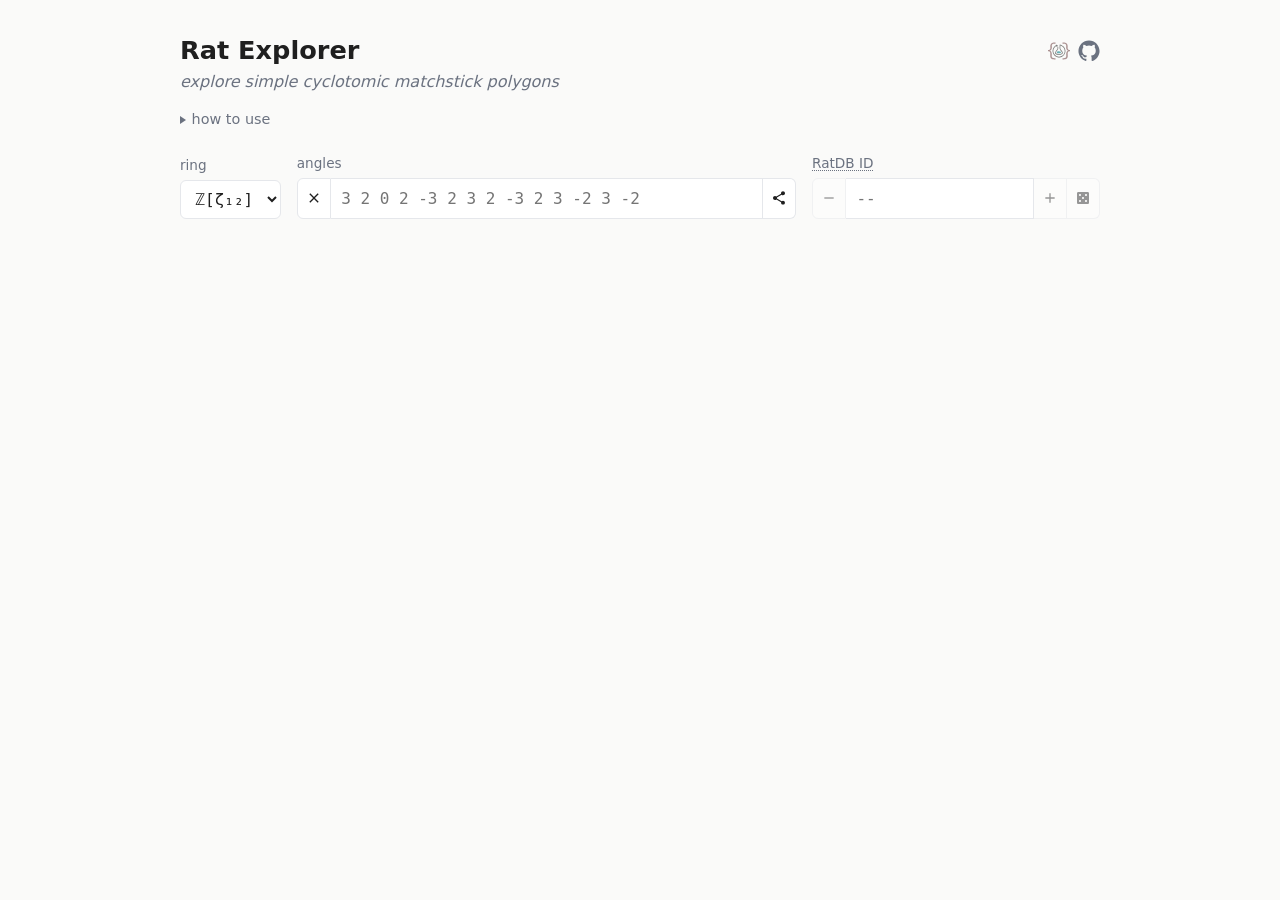
==== web/ratdb/index.html @ 6fc7f0fa "web: relocate the explorer to web/ratdb and deploy at the site root Move the RatDB explorer from web" ====
<!DOCTYPE html>
<html lang="en">
<head>
<meta charset="utf-8" />
<meta name="viewport" content="width=device-width, initial-scale=1" />
<title>tilezz - Rat Explorer</title>
<meta name="description"
      content="tilezz Rat Explorer: build and inspect simple matchstick polygons (closed self-avoiding polygons with unit-length edges and rational turn angles) on cyclotomic lattices Z[zeta_n]. Ships a queryable database of canonical polygons as a self-describing RO-Crate 1.2 asset." />
<meta name="keywords"
      content="combinatorial enumeration, self-avoiding polygon, cyclotomic lattice, matchstick polygon, DAFSA, RO-Crate, OEIS A316192, tilezz" />
<meta name="author" content="Anton Pirogov" />
<meta property="og:type" content="website" />
<meta property="og:title" content="tilezz Rat Explorer" />
<meta property="og:description"
      content="Interactive explorer for simple matchstick polygons on cyclotomic lattices, with a self-describing RO-Crate-packaged database." />
<link rel="describedby"
      type="application/ld+json"
      href="./ro-crate-metadata.json"
      title="tilezz Rat Explorer -- RO-Crate metadata (page + datasets)" />
<link rel="stylesheet" href="style.css" />
</head>
<body>
<main>
  <header>
    <div class="header-row">
      <h1>Rat Explorer</h1>
      <nav class="header-links" aria-label="external metadata">
        <a class="repo-link rocrate-link"
           href="./ro-crate-metadata.json"
           target="_blank"
           rel="noopener noreferrer"
           aria-label="view RO-Crate metadata"
           title="view RO-Crate metadata (machine-readable dataset descriptor)">
          <img src="./ro-crate-icon.svg" width="22" height="22"
               alt="" aria-hidden="true" />
        </a>
        <a class="repo-link"
           href="https://github.com/apirogov/tilezz"
           target="_blank"
           rel="noopener noreferrer"
           aria-label="view tilezz on GitHub"
           title="view tilezz on GitHub">
          <svg viewBox="0 0 24 24" width="22" height="22"
               fill="currentColor" aria-hidden="true">
            <path d="M12 .5C5.65.5.5 5.65.5 12c0 5.08 3.29 9.39 7.86 10.92.58.11.79-.25.79-.55 0-.27-.01-1-.02-1.96-3.2.69-3.88-1.54-3.88-1.54-.52-1.33-1.27-1.68-1.27-1.68-1.04-.71.08-.7.08-.7 1.15.08 1.76 1.18 1.76 1.18 1.02 1.75 2.68 1.24 3.34.95.1-.74.4-1.24.73-1.53-2.55-.29-5.24-1.28-5.24-5.7 0-1.26.45-2.29 1.18-3.1-.12-.29-.51-1.46.11-3.05 0 0 .97-.31 3.18 1.18a11.1 11.1 0 015.79 0c2.2-1.49 3.17-1.18 3.17-1.18.63 1.59.23 2.76.11 3.05.74.81 1.18 1.84 1.18 3.1 0 4.43-2.7 5.41-5.27 5.69.41.36.78 1.07.78 2.15 0 1.55-.01 2.81-.01 3.19 0 .31.21.67.8.55C20.21 21.39 23.5 17.08 23.5 12 23.5 5.65 18.35.5 12 .5z"/>
          </svg>
        </a>
      </nav>
    </div>
    <h4>explore simple cyclotomic matchstick polygons</h4>
    <details class="hint-details">
      <summary>how to use</summary>
      <p class="hint">
        A rational tile (<strong>rat</strong>) is a closed matchstick polygon
        on the chosen cyclotomic ring &Zopf;[&zeta;<sub>n</sub>]: a boundary
        of unit-length edges with turn angles in integer multiples of
        360&deg;/n. We trace it turtle-style - starting at the origin
        facing direction 0, each angle turns the facing direction by that many
        ring units before we step one unit forward. A partial, not-yet-closed
        sequence is a <strong>snake</strong>.
      </p>
      <p class="hint">
        To inspect a polygon, enter a whitespace-separated angle sequence,
        e.g. the Spectre tile (click to load):
        <button type="button" class="example-link"
        data-load-ring="12"
        data-load-angles="3 2 0 2 -3 2 3 2 -3 2 3 -2 3 -2">3 2 0 2 -3 2 3 2
        -3 2 3 -2 3 -2</button>
      </p>
      <p class="hint">
        To build one interactively:
      </p>
      <ul class="hint">
        <li><kbd>&larr;</kbd>/<kbd>&rarr;</kbd> select angle</li>
        <li><kbd>&uarr;</kbd> confirm angle</li>
        <li><kbd>&darr;</kbd> undo last angle</li>
        <li><kbd>Esc</kbd> clear edge preview</li>
        <li>Mobile: swipe horizontally to select, vertically to
          confirm / undo.</li>
      </ul>
      <p class="hint">
        When the polygon is closed, the panel shows additional
        statistics and normal forms for the resulting rat.
      </p>
    </details>
  </header>

  <section class="controls">
    <div class="ctrl-block" id="ring-block" data-tooltip="choose the cyclotomic ring">
      <label for="ring">ring</label>
      <select id="ring">
        <option value="3">ℤ[ζ₃]</option>
        <option value="4">ℤ[ζ₄]</option>
        <option value="5">ℤ[ζ₅]</option>
        <option value="6">ℤ[ζ₆]</option>
        <option value="7">ℤ[ζ₇]</option>
        <option value="8">ℤ[ζ₈]</option>
        <option value="9">ℤ[ζ₉]</option>
        <option value="10">ℤ[ζ₁₀]</option>
        <option value="12" selected>ℤ[ζ₁₂]</option>
        <option value="14">ℤ[ζ₁₄]</option>
        <option value="16">ℤ[ζ₁₆]</option>
        <option value="18">ℤ[ζ₁₈]</option>
        <option value="20">ℤ[ζ₂₀]</option>
        <option value="24">ℤ[ζ₂₄]</option>
        <option value="32">ℤ[ζ₃₂]</option>
        <option value="60">ℤ[ζ₆₀]</option>
      </select>
    </div>

    <div class="ctrl-block grow">
      <label for="angles">angles</label>
      <div class="input-group">
        <button type="button" id="clear-btn" class="icon-btn"
                aria-label="clear angles" title="clear the angle sequence">
          <svg viewBox="0 0 24 24" width="16" height="16"
               fill="currentColor" aria-hidden="true">
            <path d="M19 6.41 17.59 5 12 10.59 6.41 5 5 6.41 10.59 12 5 17.59 6.41 19 12 13.41 17.59 19 19 17.59 13.41 12z"/>
          </svg>
        </button>
        <input id="angles"
               type="text"
               placeholder="3 2 0 2 -3 2 3 2 -3 2 3 -2 3 -2"
               autocomplete="off"
               spellcheck="false" />
        <button type="button" id="share-btn" class="icon-btn"
                aria-label="share"
                title="copy a shareable URL to the clipboard">
          <svg viewBox="0 0 24 24" width="16" height="16"
               fill="currentColor" aria-hidden="true">
            <path d="M18 16.08c-.76 0-1.44.3-1.96.77L8.91 12.7c.05-.23.09-.46.09-.7s-.04-.47-.09-.7l7.05-4.11c.54.5 1.25.81 2.04.81 1.66 0 3-1.34 3-3s-1.34-3-3-3-3 1.34-3 3c0 .24.04.47.09.7L8.04 9.81C7.5 9.31 6.79 9 6 9c-1.66 0-3 1.34-3 3s1.34 3 3 3c.79 0 1.5-.31 2.04-.81l7.12 4.16c-.05.21-.08.43-.08.65 0 1.61 1.31 2.92 2.92 2.92 1.61 0 2.92-1.31 2.92-2.92s-1.31-2.92-2.92-2.92z"/>
          </svg>
        </button>
      </div>
    </div>

    <div class="ctrl-block db-control" id="db-control"
         data-tooltip="no RatDB shipped for this ring">
      <label for="rat-id">
        <span class="db-label-hint">RatDB ID</span>
      </label>
      <div class="input-group">
        <button type="button" id="id-dec-btn" class="icon-btn"
                aria-label="previous RatDB ID"
                title="previous RatDB ID" disabled>
          <svg viewBox="0 0 24 24" width="16" height="16"
               fill="currentColor" aria-hidden="true">
            <path d="M19 13H5v-2h14v2z"/>
          </svg>
        </button>
        <input id="rat-id"
               type="number"
               min="0"
               step="1"
               autocomplete="off"
               disabled
               placeholder="--" />
        <button type="button" id="id-inc-btn" class="icon-btn"
                aria-label="next RatDB ID"
                title="next RatDB ID" disabled>
          <svg viewBox="0 0 24 24" width="16" height="16"
               fill="currentColor" aria-hidden="true">
            <path d="M19 13h-6v6h-2v-6H5v-2h6V5h2v6h6v2z"/>
          </svg>
        </button>
        <button type="button" id="dice-btn" class="icon-btn"
                aria-label="pick a random RatDB ID"
                title="pick a random RatDB ID" disabled>
          <svg viewBox="0 0 24 24" width="16" height="16"
               fill="currentColor" aria-hidden="true">
            <path d="M19 3H5c-1.11 0-2 .89-2 2v14c0 1.1.89 2 2 2h14c1.1 0 2-.9 2-2V5c0-1.11-.9-2-2-2zM7.5 18c-.83 0-1.5-.67-1.5-1.5S6.67 15 7.5 15s1.5.67 1.5 1.5S8.33 18 7.5 18zm0-9C6.67 9 6 8.33 6 7.5S6.67 6 7.5 6 9 6.67 9 7.5 8.33 9 7.5 9zm4.5 4.5c-.83 0-1.5-.67-1.5-1.5s.67-1.5 1.5-1.5 1.5.67 1.5 1.5-.67 1.5-1.5 1.5zm4.5 4.5c-.83 0-1.5-.67-1.5-1.5s.67-1.5 1.5-1.5 1.5.67 1.5 1.5-.67 1.5-1.5 1.5zm0-9c-.83 0-1.5-.67-1.5-1.5S15.67 6 16.5 6s1.5.67 1.5 1.5S17.33 9 16.5 9z"/>
          </svg>
        </button>
      </div>
    </div>
  </section>

  <section id="out"></section>
</main>

<script type="module" src="./explorer.js"></script>
</body>
</html>
---- web/ratdb/style.css ----
:root {
  --bg: #fafaf9;
  --fg: #1f1f1f;
  --muted: #6b7280;
  --accent: #2563eb;
  --border: #e5e7eb;
  --error: #b91c1c;
}

* { box-sizing: border-box; }

body {
  margin: 0;
  font-family: system-ui, -apple-system, "Segoe UI", Roboto, sans-serif;
  color: var(--fg);
  background: var(--bg);
  line-height: 1.45;
}

main {
  max-width: 960px;
  margin: 0 auto;
  padding: 2rem 1.25rem 3rem;
}

header h1 {
  margin: 0;
  font-size: 1.6rem;
  font-weight: 600;
}

.header-row {
  display: flex;
  align-items: center;
  justify-content: space-between;
  gap: 1rem;
  /* Tight bottom margin so the subtitle (h4) sits visually attached
     to the title; the h4 itself owns the spacing to whatever comes
     after the header. */
  margin: 0 0 .15rem;
}

header h4 {
  margin: 0 0 .9rem;
  font-size: 1rem;
  font-weight: 400;
  font-style: italic;
  color: var(--muted);
  line-height: 1.3;
}

.repo-link {
  color: var(--muted);
  text-decoration: none;
  display: inline-flex;
  align-items: center;
  transition: color .15s ease;
}

.repo-link:hover,
.repo-link:focus-visible {
  color: var(--fg);
  outline: none;
}

.repo-link svg,
.repo-link img { display: block; }

/* The official RO-Crate logo has its own brand colors and shouldn't
   inherit the muted->fg hover transition from .repo-link. Restore
   it to full opacity on hover instead. */
.rocrate-link { opacity: .75; transition: opacity .15s ease; }
.rocrate-link:hover,
.rocrate-link:focus-visible { opacity: 1; }

.header-links {
  display: inline-flex;
  gap: .5rem;
  align-items: center;
}

.hint {
  margin: 0 0 1.5rem;
  color: var(--muted);
  font-size: .95rem;
}

ul.hint {
  padding-left: 1.25rem;
  margin: 0 0 1.5rem;
}

ul.hint li {
  margin: .2rem 0;
}

.hint-details {
  margin: 0 0 1.5rem;
}

.hint-details > summary {
  cursor: pointer;
  color: var(--muted);
  font-size: .9rem;
  user-select: none;
  display: inline-flex;
  align-items: center;
  gap: .35rem;
  /* Hide the default marker; we draw our own rotating chevron. */
  list-style: none;
}

.hint-details > summary::-webkit-details-marker {
  display: none;
}

.hint-details > summary::before {
  content: "";
  display: inline-block;
  width: 0;
  height: 0;
  border-style: solid;
  border-width: 4px 0 4px 6px;
  border-color: transparent transparent transparent currentColor;
  transition: transform .15s ease;
}

.hint-details[open] > summary::before {
  transform: rotate(90deg);
}

.hint-details > summary:hover {
  color: var(--fg);
}

.hint-details > .hint {
  margin: .6rem 0 0;
}

.hint code,
.hint .example-link {
  background: #f1f5f9;
  padding: .1em .3em;
  border-radius: 3px;
  font-size: .9em;
  font-family: ui-monospace, "SFMono-Regular", Menlo, Consolas, monospace;
}

.hint .example-link {
  border: none;
  cursor: pointer;
  color: inherit;
  line-height: inherit;
  /* Inherits parent's text wrapping. */
}

.hint .example-link:hover,
.hint .example-link:focus-visible {
  background: #cbd5e1;
  outline: none;
}

.hint kbd {
  background: #f1f5f9;
  border: 1px solid #cbd5e1;
  border-bottom-width: 2px;
  border-radius: 4px;
  padding: 0 .3em;
  font-family: ui-monospace, "SFMono-Regular", Menlo, Consolas, monospace;
  font-size: .85em;
  color: var(--fg);
}

.controls {
  display: flex;
  gap: 1rem;
  flex-wrap: wrap;
  align-items: flex-end;
  margin-bottom: 1.5rem;
}

.ctrl-block {
  display: flex;
  flex-direction: column;
  font-size: .85rem;
  color: var(--muted);
  font-weight: 500;
}

.ctrl-block.grow { flex: 1; min-width: 280px; }

.ctrl-block > label {
  margin-bottom: .25rem;
}

.ctrl-block > select,
.ctrl-block > input {
  padding: .5rem .65rem;
  font-size: 1rem;
  line-height: 1.45;
  border: 1px solid var(--border);
  border-radius: 6px;
  background: white;
  color: var(--fg);
  font-family: ui-monospace, "SFMono-Regular", Menlo, Consolas, monospace;
}

.ctrl-block > select:focus,
.ctrl-block > input:focus {
  outline: 2px solid var(--accent);
  outline-offset: 1px;
}

/* Glued horizontal group of inputs / icon buttons. Children sit
   flush against each other (zero gap, shared border) so visually
   they read as one compound control. Outer corners stay rounded;
   inner edges square. */
.input-group {
  display: flex;
}

.input-group > * {
  border: 1px solid var(--border);
  border-radius: 0;
  margin: 0;
  /* Match the standalone-input metrics so the row height is uniform. */
  padding: .5rem .65rem;
  font-size: 1rem;
  line-height: 1.45;
  font-family: ui-monospace, "SFMono-Regular", Menlo, Consolas, monospace;
  background: white;
  color: var(--fg);
}

.input-group > input {
  flex: 1;
  min-width: 0;
}

.input-group > :first-child {
  border-top-left-radius: 6px;
  border-bottom-left-radius: 6px;
}

.input-group > :last-child {
  border-top-right-radius: 6px;
  border-bottom-right-radius: 6px;
}

/* Collapse shared borders so the seam is a single line. */
.input-group > * + * {
  border-left: 0;
}

.input-group > *:focus,
.input-group > *:focus-visible {
  /* Lift the focused child above its neighbours so the focus ring
     isn't clipped by the next-sibling's missing left border. */
  z-index: 2;
  position: relative;
  outline: 2px solid var(--accent);
  outline-offset: 1px;
}

/* Generic icon-only button inside a `.input-group`. Padding is
   symmetrical so a 16x16 icon sits balanced; height matches the
   adjacent text inputs because `.input-group > *` already pins the
   shared metrics. */
.icon-btn {
  display: inline-flex;
  align-items: center;
  justify-content: center;
  padding: .5rem !important;
  cursor: pointer;
  transition: background .15s ease, border-color .15s ease, color .15s ease;
}

.icon-btn:hover:not(:disabled) { background: #f1f5f9; }

.icon-btn:disabled {
  opacity: .45;
  cursor: not-allowed;
}

.icon-btn svg { display: block; flex-shrink: 0; }

/* "Copied" flash on the share button. */
#share-btn.copied {
  background: #d1fae5 !important;
  border-color: #6ee7b7 !important;
  color: #065f46;
}

.ctrl-block.db-control {
  /* Wide enough for an ~11-digit id (ZZ12 reaches ~1.7e9 at n=16,
     and the field stays readable past u32 for deeper sets) plus the
     three flanking icon buttons. */
  width: 18rem;
}
#rat-id {
  /* Keep the number field readable when the control row is tight. */
  min-width: 7rem;
}

/* RatDB busy spinner: shown next to the "RatDB ID" label while a
   block fetch is in flight (db_init / db_id_of / db_seq_of). A
   random lookup walks the DAFSA and pulls several blocks serially,
   so the first one is visibly slow -- this says "working", not
   "stuck". */
.db-control label {
  display: inline-flex;
  align-items: center;
  gap: .4rem;
}
.db-control.db-busy label::after {
  content: "";
  width: .8rem;
  height: .8rem;
  border: 2px solid currentColor;
  border-top-color: transparent;
  border-radius: 50%;
  opacity: .7;
  animation: db-spin .7s linear infinite;
}
@keyframes db-spin { to { transform: rotate(360deg); } }
@media (prefers-reduced-motion: reduce) {
  .db-control.db-busy label::after { animation: none; opacity: .4; }
}

/* Ring select is disabled while an angle sequence is present
   (angles are ring-specific; clear first to switch). Show
   not-allowed without greying it into invisibility. */
#ring:disabled {
  cursor: not-allowed;
  opacity: .6;
}

/* Hide the native number spinners: desktop browsers render their own
   up/down arrows inside the input while mobile ones render nothing,
   so we'd get two pairs of steppers on PC and none on phones. The
   explicit -/+ icon buttons flanking the input are the one stepper
   UI shown everywhere. */
#rat-id {
  appearance: textfield;
  -moz-appearance: textfield;
}
#rat-id::-webkit-inner-spin-button,
#rat-id::-webkit-outer-spin-button {
  -webkit-appearance: none;
  margin: 0;
}

/* Custom tooltips: trigger via [data-tooltip] on any element, shown
   on hover (desktop) or after a long-press (mobile, via the
   `.tip-visible` class set by the JS long-press handler). We avoid
   the native `title` attribute because mobile browsers don't expose
   it. */
[data-tooltip] {
  position: relative;
}

[data-tooltip]:hover::after,
[data-tooltip].tip-visible::after {
  content: attr(data-tooltip);
  position: absolute;
  top: 100%;
  left: 0;
  margin-top: .3rem;
  z-index: 100;
  background: #1f2937;
  color: #f9fafb;
  padding: .35rem .55rem;
  border-radius: 4px;
  font-size: .8rem;
  font-style: normal;
  font-weight: 400;
  line-height: 1.35;
  white-space: normal;
  max-width: 16rem;
  min-width: max-content;
  pointer-events: none;
  box-shadow: 0 2px 6px rgba(0, 0, 0, .15);
}

.db-label-hint {
  /* Subtle dotted underline + help-cursor over the label text so it
     reads as "hover me for more info" without screaming for
     attention. Title attribute on the outer label provides the
     actual tooltip text. */
  text-decoration: underline dotted currentColor;
  text-decoration-thickness: 1px;
  text-underline-offset: 2px;
  cursor: help;
}
.db-control.disabled {
  opacity: .45;
}
.db-control.disabled .input-group {
  pointer-events: none;
}

.db-id-invalid {
  /* Brief red flash to signal an out-of-range ID lookup. The native
     `title` on the label still shows the valid range; this is just
     a transient visual cue. */
  border-color: var(--error) !important;
  background: #fef2f2 !important;
  animation: db-id-flash .4s ease-out;
}
@keyframes db-id-flash {
  from { background: #fee2e2; }
  to   { background: #fef2f2; }
}

.db-note {
  color: var(--muted);
  font-style: italic;
}

.db-na {
  /* Same visual affordance as `.db-label-hint`: dotted underline
     + help cursor signal "hover me for an explanation". The
     `title` attribute carries the actual reason. */
  text-decoration: underline dotted currentColor;
  text-decoration-thickness: 1px;
  text-underline-offset: 2px;
  cursor: help;
  color: var(--muted);
  font-style: italic;
}

.db-bug {
  /* Within-envelope DB miss -- almost certainly a bug. Distinct
     red styling separates it from the muted `db-na` (which is a
     legitimate out-of-envelope miss). Renders as an anchor with
     a solid underline + pointer cursor so it reads as
     "click me to do something" (file an issue), and the tooltip
     spells out the bug-report framing. */
  color: var(--error);
  text-decoration: underline solid currentColor;
  text-decoration-thickness: 1.5px;
  text-underline-offset: 2px;
  cursor: pointer;
  font-weight: 600;
}

.db-bug:hover,
.db-bug:focus {
  /* Stronger emphasis on hover to reinforce that this is the bug
     report path, not an ordinary link. */
  color: var(--error);
  filter: brightness(1.15);
}

.rat-explorer-info dl.db-row {
  margin-top: 1rem;
  padding-top: .8rem;
  border-top: 1px solid var(--border);
}

.rat-explorer-result {
  display: grid;
  grid-template-columns: minmax(0, 1fr) 18rem;
  gap: 1.5rem;
  align-items: start;
}

@media (max-width: 720px) {
  .rat-explorer-result { grid-template-columns: 1fr; }
}

.rat-explorer-svg {
  border: 1px solid var(--border);
  border-radius: 8px;
  background: white;
  padding: .5rem;
  display: flex;
  align-items: center;
  justify-content: center;
  /* Reserve all touch gestures inside the SVG for the rat_explorer
     swipe handler. The page can still be scrolled by touching
     anywhere outside this box. */
  touch-action: none;
  user-select: none;
  -webkit-user-select: none;
  -webkit-touch-callout: none;
  -webkit-tap-highlight-color: transparent;
}

/* Make sure touch-action propagates to the inner <svg> and its
   children -- some browsers consult the property on the actual
   touch target rather than the ancestor. */
.rat-explorer-svg, .rat-explorer-svg * {
  touch-action: none;
}

/* The inner <svg> element is replaced on every preview update.
   Mark it as `pointer-events: none` so the user's finger lands on
   the stable wrapper div instead -- otherwise the touch target
   gets detached on the first re-render, the browser fires
   touchcancel, and no further touchmove events are delivered for
   the gesture. */
.rat-explorer-svg > svg {
  pointer-events: none;
}

.rat-explorer-svg svg {
  width: 100%;
  height: auto;
  max-width: 480px;
}

.rat-explorer-info {
  padding: 1rem 1.25rem;
  background: white;
  border: 1px solid var(--border);
  border-radius: 8px;
  font-size: .95rem;
}

.rat-explorer-info dl {
  margin: 0;
}

.rat-explorer-info dl.info-notes {
  margin-top: 1rem;
  padding-top: .8rem;
  border-top: 1px solid var(--border);
}

.rat-explorer-info dt {
  color: var(--muted);
  font-size: .8rem;
  text-transform: uppercase;
  letter-spacing: .04em;
  margin-top: .75rem;
}

.rat-explorer-info dl > dt:first-child { margin-top: 0; }

.rat-explorer-info dd {
  margin: .1rem 0 0;
  font-family: ui-monospace, "SFMono-Regular", Menlo, Consolas, monospace;
}

.rat-explorer-info dd strong { color: var(--accent); }

/* Inline copyable-and-clickable spans (canonical sequences, the
   "chiral" label, ...). Subtle dotted underline hints at the
   click target without preventing text selection -- selecting the
   span to copy still works, only an empty-selection click loads. */
.loadable {
  cursor: pointer;
  text-decoration: underline dotted currentColor;
  text-decoration-thickness: 1px;
  text-underline-offset: 2px;
}

.loadable:hover {
  text-decoration-style: solid;
  background: #fef3c7;
  border-radius: 2px;
}

.rat-explorer-error { color: var(--error); }
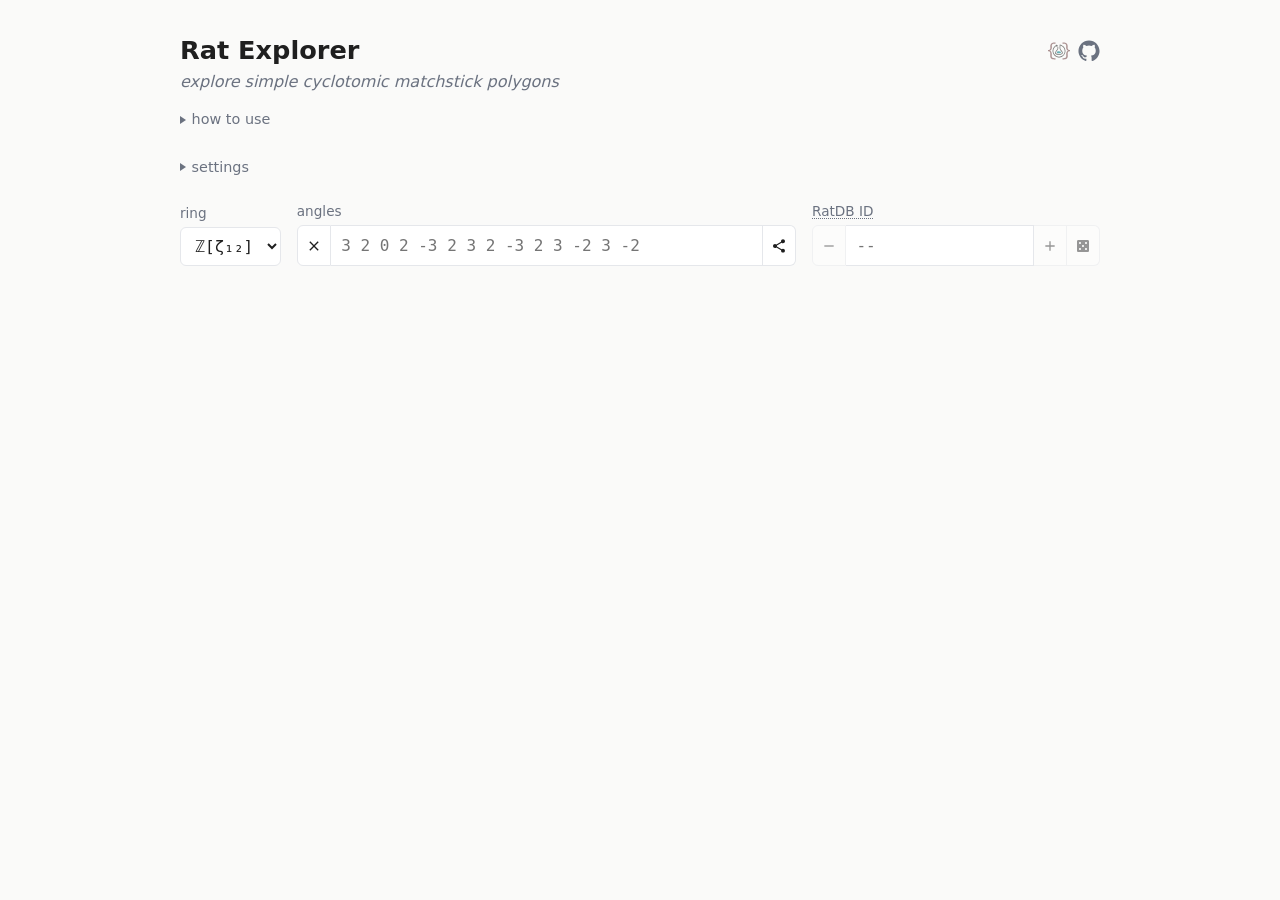
==== commit 7343dea7: "rat_explorer: settings panel with vertex/edge label modes Add a collapsible "settings" disclosure (m" ====
--- a/web/ratdb/index.html
+++ b/web/ratdb/index.html
@@ -17,6 +17,9 @@
       type="application/ld+json"
       href="./ro-crate-metadata.json"
       title="tilezz Rat Explorer -- RO-Crate metadata (page + datasets)" />
+<link rel="icon" href="favicon.svg" type="image/svg+xml" />
+<link rel="icon" href="favicon-32.png" sizes="32x32" type="image/png" />
+<link rel="apple-touch-icon" href="apple-touch-icon.png" />
 <link rel="stylesheet" href="style.css" />
 </head>
 <body>
@@ -82,6 +85,15 @@
         When the polygon is closed, the panel shows additional
         statistics and normal forms for the resulting rat.
       </p>
+    </details>
+    <details class="hint-details">
+      <summary>settings</summary>
+      <fieldset class="settings">
+        <legend class="hint">vertex / edge labels</legend>
+        <label><input type="radio" name="labels" value="0" checked> none</label>
+        <label><input type="radio" name="labels" value="1"> turn angle on each vertex</label>
+        <label><input type="radio" name="labels" value="2"> index on each vertex, turn angle on its outgoing edge</label>
+      </fieldset>
     </details>
   </header>
 
--- a/web/ratdb/style.css
+++ b/web/ratdb/style.css
@@ -510,6 +510,51 @@
   max-width: 480px;
 }
 
+/* Render column: the SVG box plus the export links directly beneath it.
+   Wrapping them keeps the links under the canvas in both the two-column
+   and the narrow single-column layouts. */
+.rat-explorer-render {
+  min-width: 0;
+}
+
+/* Export links row ("SVG" / "PNG"). Hidden until there's a shape to
+   export (the `hidden` attribute is toggled from applyResult). The
+   controls are <button>s (an action, not navigation) dressed up as
+   plain text links. */
+.rat-explorer-export {
+  display: flex;
+  gap: 1.25rem;
+  justify-content: center;
+  margin-top: .5rem;
+}
+
+.rat-explorer-export[hidden] {
+  display: none;
+}
+
+.export-link {
+  background: none;
+  border: none;
+  padding: 0;
+  font: inherit;
+  font-size: .8rem;
+  color: var(--fg);
+  text-decoration: underline dotted currentColor;
+  text-decoration-thickness: 1px;
+  text-underline-offset: 2px;
+  cursor: pointer;
+}
+
+.export-link:hover {
+  text-decoration: underline solid currentColor;
+}
+
+.export-link:focus-visible {
+  outline: 2px solid var(--accent);
+  outline-offset: 2px;
+  border-radius: 2px;
+}
+
 .rat-explorer-info {
   padding: 1rem 1.25rem;
   background: white;
@@ -563,3 +608,24 @@
 }
 
 .rat-explorer-error { color: var(--error); }
+
+/* Settings disclosure: label-mode radios, stacked, muted like hints. */
+.settings {
+  border: none;
+  margin: 0;
+  padding: .3rem 0 0;
+}
+.settings > legend {
+  padding: 0;
+  margin-bottom: .3rem;
+}
+.settings label {
+  display: block;
+  color: var(--fg);
+  font-size: .95rem;
+  line-height: 1.6;
+  cursor: pointer;
+}
+.settings input[type="radio"] {
+  margin-right: .4rem;
+}
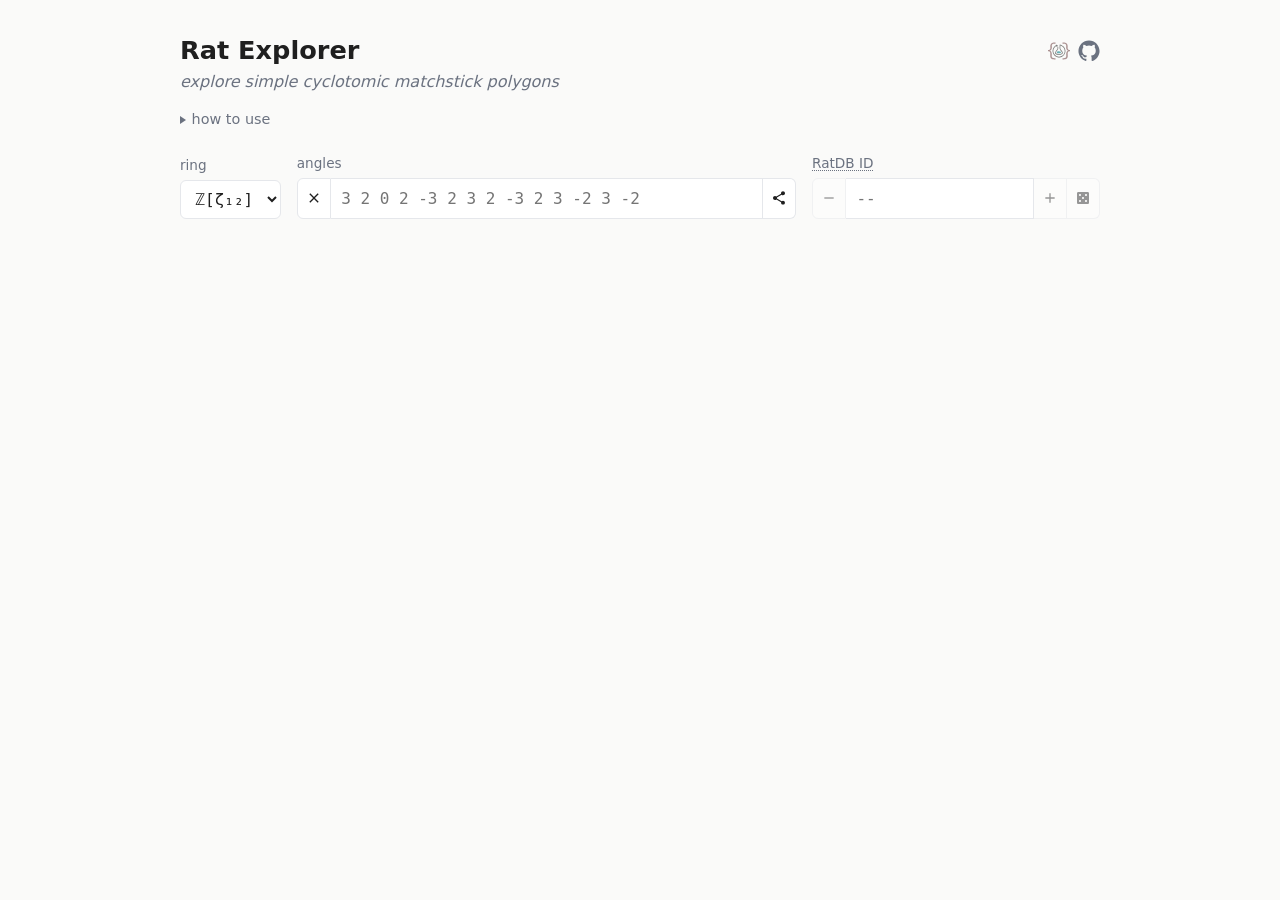
==== commit 0ff6d531: "rat_explorer: move settings below canvas; readable vertex labels - Move the settings disclosure out " ====
--- a/web/ratdb/index.html
+++ b/web/ratdb/index.html
@@ -85,15 +85,6 @@
         When the polygon is closed, the panel shows additional
         statistics and normal forms for the resulting rat.
       </p>
-    </details>
-    <details class="hint-details">
-      <summary>settings</summary>
-      <fieldset class="settings">
-        <legend class="hint">vertex / edge labels</legend>
-        <label><input type="radio" name="labels" value="0" checked> none</label>
-        <label><input type="radio" name="labels" value="1"> turn angle on each vertex</label>
-        <label><input type="radio" name="labels" value="2"> index on each vertex, turn angle on its outgoing edge</label>
-      </fieldset>
     </details>
   </header>
 
--- a/web/ratdb/style.css
+++ b/web/ratdb/style.css
@@ -629,3 +629,10 @@
 .settings input[type="radio"] {
   margin-right: .4rem;
 }
+
+/* Settings disclosure lives in the render column, just under the canvas
+   and above the export links. */
+.settings-panel {
+  margin: .5rem 0 .25rem;
+  align-self: stretch;
+}
